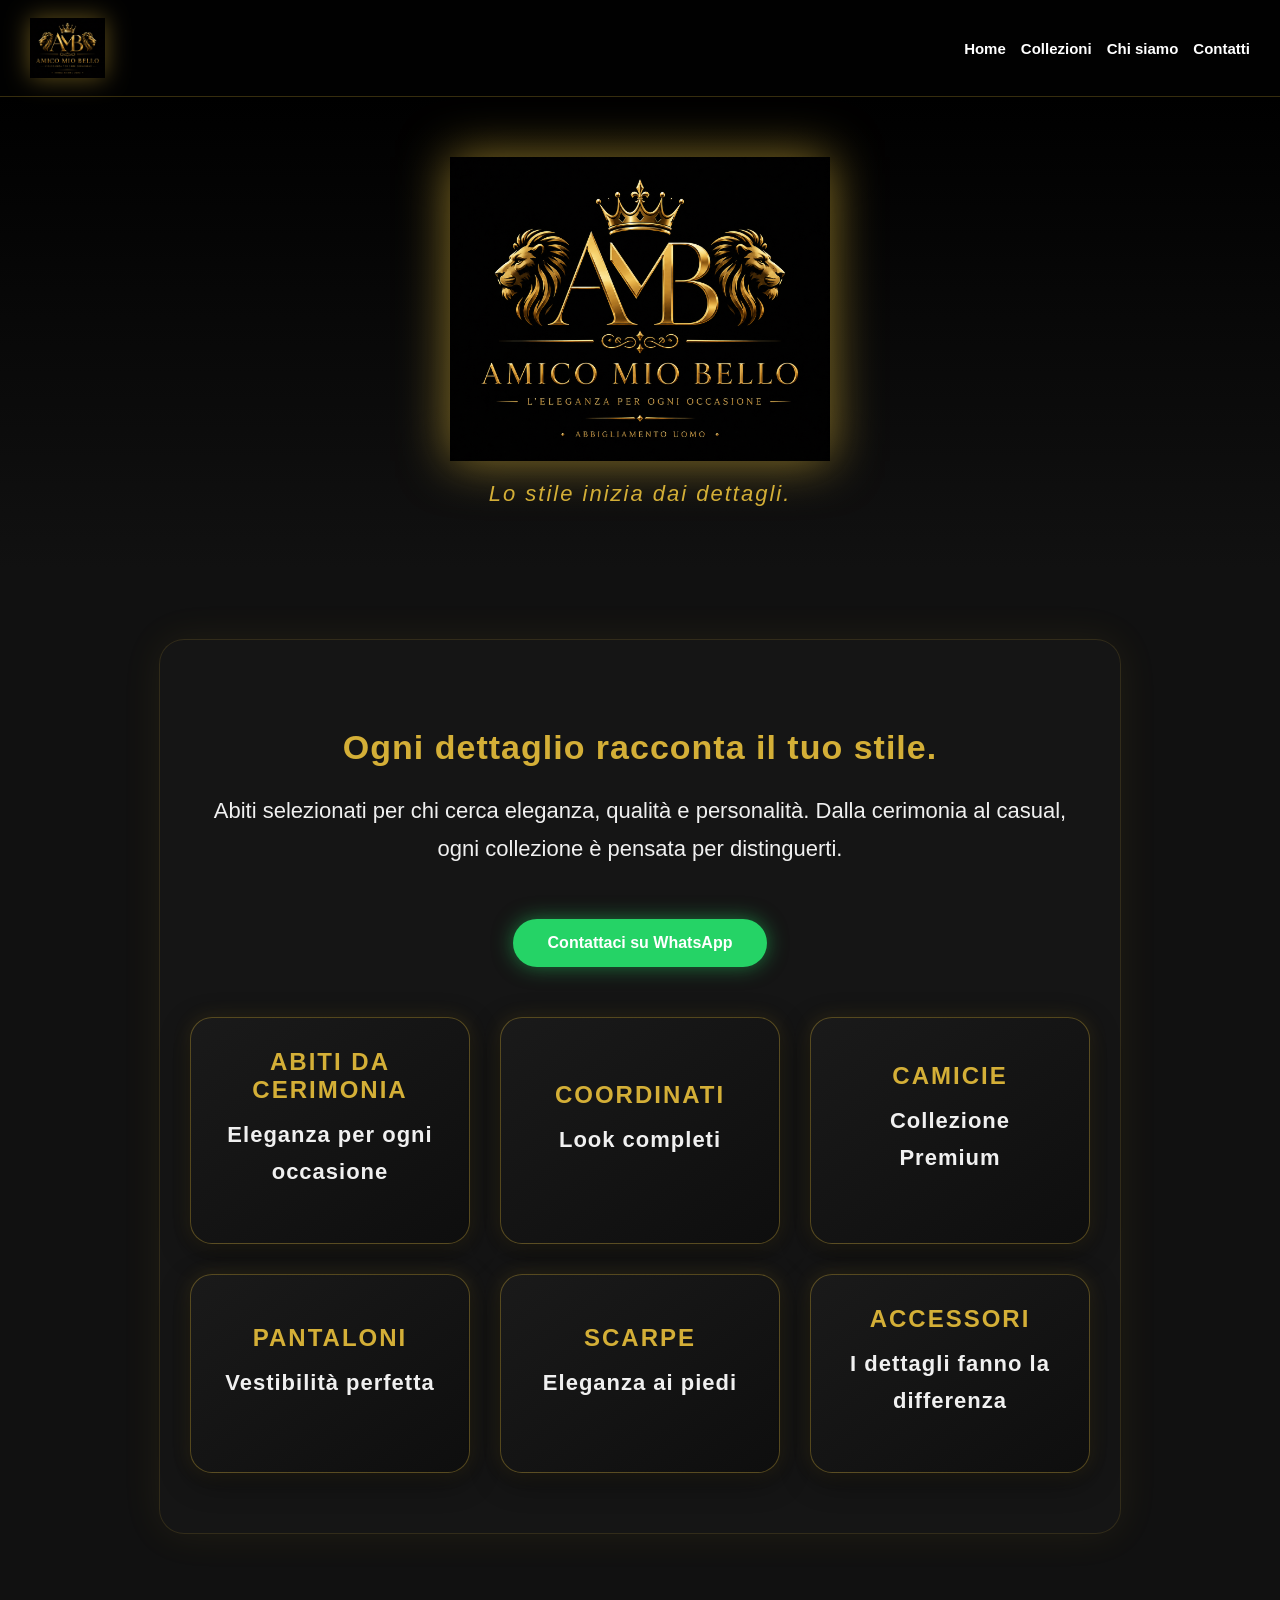
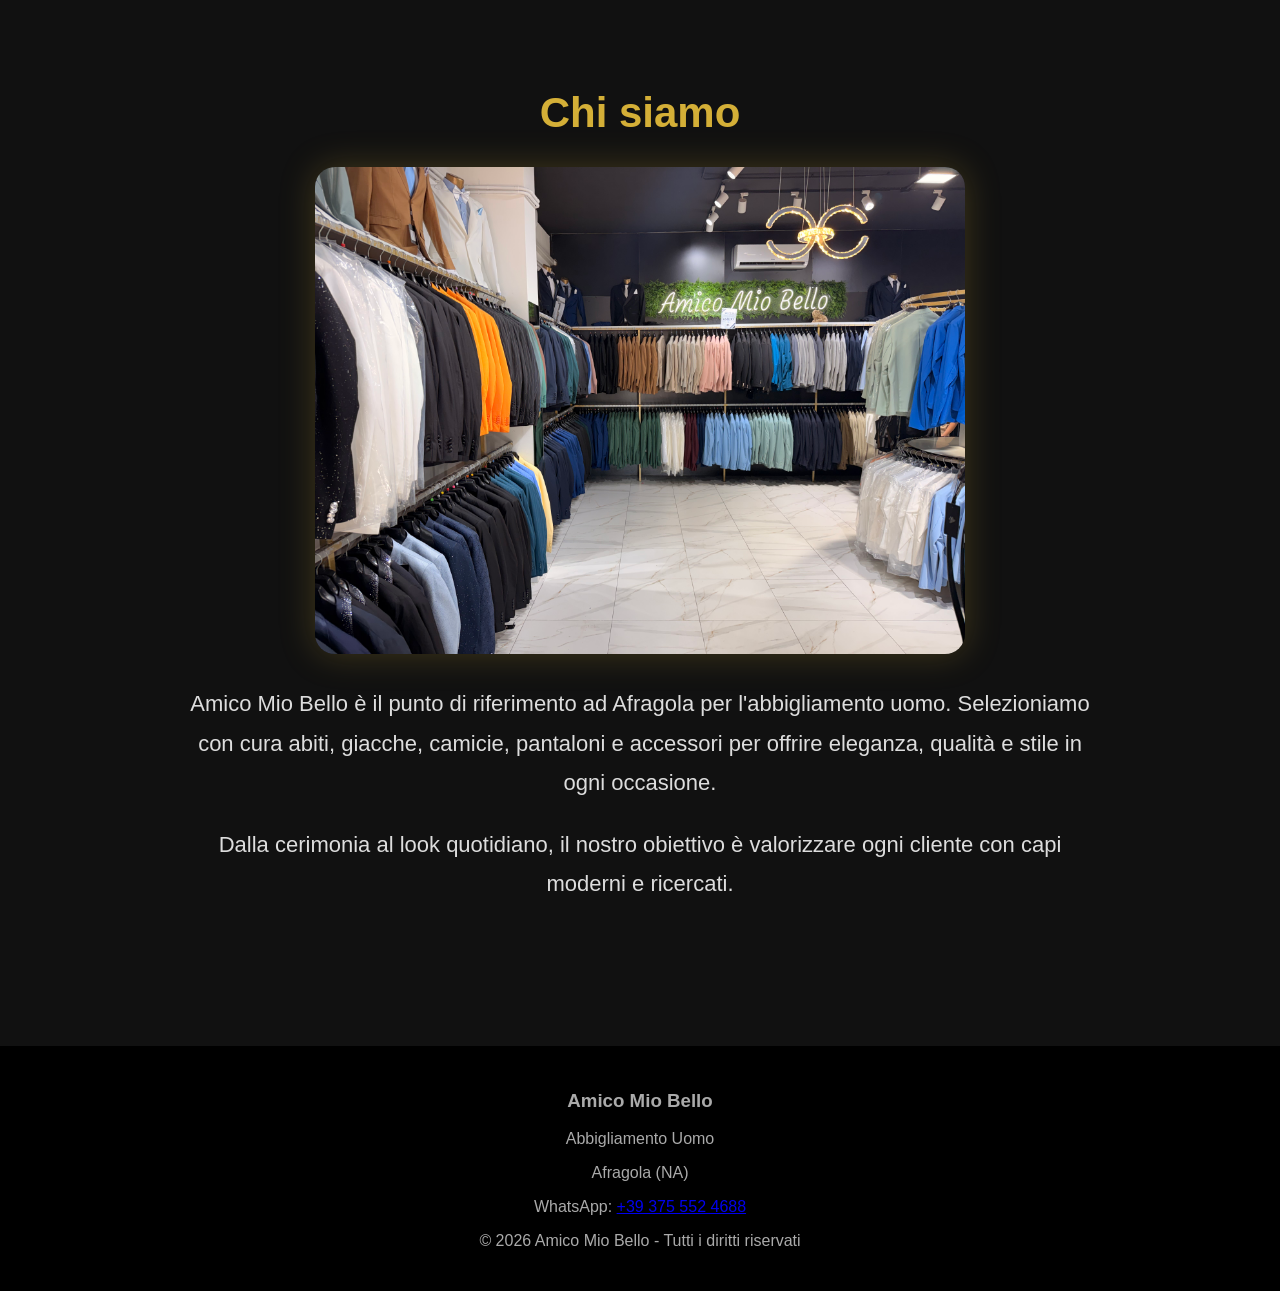
==== index.html @ 4eba766d "Update index.html" ====
<!DOCTYPE html>
<html lang="it">

<head>
<meta charset="UTF-8">
<meta name="viewport" content="width=device-width, initial-scale=1.0">

<title>Amico Mio Bello</title>
<meta name="description" content="Amico Mio Bello è il negozio di abbigliamento uomo ad Afragola. Abiti da cerimonia, completi eleganti, giacche, camicie, pantaloni e accessori.">

<meta name="keywords" content="abbigliamento uomo Afragola, abiti da cerimonia Afragola, completi uomo Napoli, moda uomo">

<meta name="author" content="Amico Mio Bello">

<meta name="robots" content="index, follow">

<meta property="og:title" content="Amico Mio Bello">
<meta property="og:description" content="Moda uomo ad Afragola - Abiti da cerimonia, eleganza e stile.">
<meta property="og:type" content="website">
<style>

body{
margin:0;
font-family:Arial,Helvetica,sans-serif;
background:#111;
color:white;
}

header{
background:linear-gradient(180deg,#000,#111);
padding:60px 20px 40px;
text-align:center;
}

header img{
width:380px;
max-width:90%;
display:block;
margin:0 auto 20px;
filter:drop-shadow(0 0 25px rgba(212,175,55,.65));
animation:logoEntrance 1.8s ease-out;
transition:transform .4s ease;
}

header img:hover{
transform:scale(1.06);
}

@keyframes logoEntrance{
0%{
opacity:0;
transform:translateY(-40px) scale(.8);
}
60%{
opacity:1;
transform:translateY(8px) scale(1.05);
}
100%{
opacity:1;
transform:translateY(0) scale(1);
}
}

header h1{
margin:15px 0 10px;
font-size:54px;
letter-spacing:4px;
font-weight:800;
animation:logoEntrance 2.2s ease-out;
}

header p{
color:#d4af37;
font-size:20px;
}

.hero{
    max-width:900px;
    margin:70px auto;
    padding:60px 30px;
    text-align:center;
    background:rgba(255,255,255,0.02);
    border:1px solid rgba(212,175,55,.15);
    border-radius:25px;
    box-shadow:0 0 40px rgba(212,175,55,.08);
}
.hero{
max-width:900px;
margin:70px auto;
padding:60px 30px;
text-align:center;
background:rgba(255,255,255,0.02);
border:1px solid rgba(212,175,55,.15);
border-radius:25px;
box-shadow:0 0 40px rgba(212,175,55,.08);

}

.btn{
display:inline-block;
margin-top:30px;
padding:15px 35px;
background:#25D366;
color:white;
text-decoration:none;
border-radius:40px;
font-weight:bold;
box-shadow:0 0 20px rgba(37,211,102,.5);
transition:.3s;
}

.cards{
display:grid;
grid-template-columns:repeat(auto-fit,minmax(240px,1fr));
gap:30px;
margin-top:50px;
max-width:1200px;
margin-left:auto;
margin-right:auto;
}

.card{
display:flex;
justify-content:center;
align-items:center;

min-height:120px;
padding:30px;

background:linear-gradient(145deg,#1a1a1a,#0e0e0e);
border:1px solid rgba(212,175,55,.35);
border-radius:22px;

color:#fff;
font-size:24px;
font-weight:700;
text-decoration:none;
letter-spacing:1px;
text-align:center;

box-shadow:
0 8px 30px rgba(0,0,0,.45),
0 0 18px rgba(212,175,55,.15);

transition:.35s;
cursor:pointer;
}
.card h3{
margin:0;
font-size:24px;
font-weight:700;
letter-spacing:2px;
text-transform:uppercase;
color:#d4af37;
}

.card p{
margin-top:12px;
font-size:16px;
line-height:1.6;
color:#d9d9d9;
}

.card{
flex-direction:column;
}
.card:hover{
transform:translateY(-8px) scale(1.03);
border-color:#d4af37;
color:#d4af37;

box-shadow:
0 15px 40px rgba(0,0,0,.6),
0 0 30px rgba(212,175,55,.45);
}

footer{
background:#000;
padding:25px;
text-align:center;
color:#aaa;
margin-top:50px;
}
.gold-title{
    font-size:58px;
    font-weight:900;
    letter-spacing:8px;
    color:#d4af37;
    text-transform:uppercase;
    text-shadow:
        0 0 8px rgba(212,175,55,.4),
        0 0 18px rgba(212,175,55,.3);
    position:relative;
    display:inline-block;
    animation:goldGlow 3s ease-in-out infinite;
}

.gold-subtitle{
    color:#d4af37;
    font-size:22px;
    letter-spacing:2px;
    margin-top:10px;
    font-style:italic;
}

@keyframes goldGlow{

0%,100%{
text-shadow:
0 0 8px rgba(212,175,55,.35),
0 0 18px rgba(212,175,55,.25);
}

50%{
text-shadow:
0 0 18px rgba(255,215,0,.9),
0 0 35px rgba(255,215,0,.5);
}

}
.gold-drip{
width:220px;
height:14px;
margin:0 auto 18px;
background:
radial-gradient(circle,#d4af37 4px,transparent 5px) 15px 0/60px 14px repeat-x;
animation:dripMove 2.5s ease-in-out infinite;
}

@keyframes dripMove{

0%,100%{
transform:translateY(0);
opacity:.9;
}

50%{
transform:translateY(6px);
opacity:1;
}

}
.hero h2{
    color:#d4af37;
    font-size:34px;
    margin-bottom:25px;
    letter-spacing:1px;
}

.hero p{
    font-size:22px;
    line-height:1.7;
    color:#f0f0f0;
}
.navbar{
position:sticky;
top:0;
z-index:1000;

display:flex;
justify-content:space-between;
align-items:center;

padding:18px 30px;

background:rgba(0,0,0,.92);

backdrop-filter:blur(12px);

border-bottom:1px solid rgba(212,175,55,.25);
}

.logo-nav img{
height:60px;
display:block;
transition:.4s;
filter:drop-shadow(0 0 12px rgba(212,175,55,.45));
}

.logo-nav img:hover{
transform:scale(1.08);
}

.menu{
display:flex;
gap:15px;
align-items:center;
}

.menu a{
color:white;
text-decoration:none;
font-size:15px;
font-weight:600;
white-space:nowrap;
transition:.3s;
}

.menu a:hover{
color:#d4af37;
text-shadow:0 0 12px gold;
}
.about{
    max-width:900px;
    margin:80px auto;
    padding:40px 20px;
    text-align:center;
}

.about h2{
    color:#d4af37;
    font-size:42px;
    margin-bottom:30px;
}

.about img{
    width:100%;
    max-width:650px;
    height:auto;
    display:block;
    margin:0 auto 30px;
    border-radius:20px;
    box-shadow:0 0 35px rgba(212,175,55,.25);
}

.about p{
    color:#ddd;
    font-size:22px;
    line-height:1.8;
}
/* ===== CATALOGO ABITI ===== */

#abiti{
    padding:60px 20px;
    text-align:center;
    background:#111;
}

#abiti h2{
    color:#d4af37;
    font-size:38px;
    margin-bottom:10px;
}

#abiti p{
    color:#ddd;
    margin-bottom:40px;
    font-size:18px;
}

.gallery{
    display:grid;
    grid-template-columns:repeat(auto-fit,minmax(280px,1fr));
    gap:30px;
    max-width:1300px;
    margin:auto;
}

.item{
    background:#1b1b1b;
    border-radius:20px;
    overflow:hidden;
    box-shadow:0 0 20px rgba(212,175,55,.15);
    transition:.3s;
}

.item:hover{
    transform:translateY(-8px);
    box-shadow:0 0 35px rgba(212,175,55,.45);
}

.item img{
    width:100%;
    height:420px;
    object-fit:cover;
    display:block;
}

.item .btn{
    display:block;
    margin:20px;
    padding:15px;
    border-radius:12px;
    background:#25D366;
    color:white;
    text-decoration:none;
    font-weight:bold;
    transition:.3s;
}

.item .btn:hover{
    background:#1ebe5d;
}
.sizes{
    margin:15px 0;
    padding:12px;
    border:1px solid rgba(212,175,55,.25);
    border-radius:12px;
    color:#fff;
    background:#1a1a1a;
    font-size:17px;
    line-height:1.8;
}

.note{
    color:#d4af37;
    font-size:15px;
    font-style:italic;
    margin:10px 20px 20px;
}
</style>

</head>

<body>

<nav class="navbar">
    <div class="logo-nav">
    <img src="0FABD15D-72E4-4ED8-8CBF-34B293FEB72E.png" alt="AMB">
</div>

    <div class="menu">
        <a href="#">Home</a>
        <a href="#collezioni">Collezioni</a>
        <a href="#chi">Chi siamo</a>
        <a href="#contatti">Contatti</a>
    </div>
</nav>

<header>

<img src="0FABD15D-72E4-4ED8-8CBF-34B293FEB72E.png" alt="AMB">

<p class="gold-subtitle">Lo stile inizia dai dettagli.</p>

</header>

<div class="hero">

<h2>Ogni dettaglio racconta il tuo stile.</h2>

<p>
Abiti selezionati per chi cerca eleganza, qualità e personalità.
Dalla cerimonia al casual, ogni collezione è pensata per distinguerti.
</p>

<a class="btn" href="https://wa.me/393755524688">
Contattaci su WhatsApp
</a>

<div class="cards">

<a href="abiti-cerimoniali.html" class="card">
    <h3>ABITI DA CERIMONIA</h3>
    <p>Eleganza per ogni occasione</p>
</a>

<a href="#" class="card">
    <h3>COORDINATI</h3>
    <p>Look completi</p>
</a>

<a href="#" class="card">
    <h3>CAMICIE</h3>
    <p>Collezione Premium</p>
</a>

<a href="#" class="card">
    <h3>PANTALONI</h3>
    <p>Vestibilità perfetta</p>
</a>

<a href="#" class="card">
    <h3>SCARPE</h3>
    <p>Eleganza ai piedi</p>
</a>

<a href="#" class="card">
    <h3>ACCESSORI</h3>
    <p>I dettagli fanno la differenza</p>
</a>

</div>

</div>

<section id="chi" class="about">

<h2>Chi siamo</h2>

<img src="IMG_2862.jpeg" alt="Negozio Amico Mio Bello">

<p>
Amico Mio Bello è il punto di riferimento ad Afragola per l'abbigliamento uomo.
Selezioniamo con cura abiti, giacche, camicie, pantaloni e accessori per offrire eleganza, qualità e stile in ogni occasione.
</p>

<p>
Dalla cerimonia al look quotidiano, il nostro obiettivo è valorizzare ogni cliente con capi moderni e ricercati.
</p>

</section>
<footer id="contatti">

<h3>Amico Mio Bello</h3>

<p>Abbigliamento Uomo</p>

<p>Afragola (NA)</p>

<p>WhatsApp: <a href="https://wa.me/393755524688">+39 375 552 4688</a></p>

<p>© 2026 Amico Mio Bello - Tutti i diritti riservati</p>

</footer>

</body>

</html>
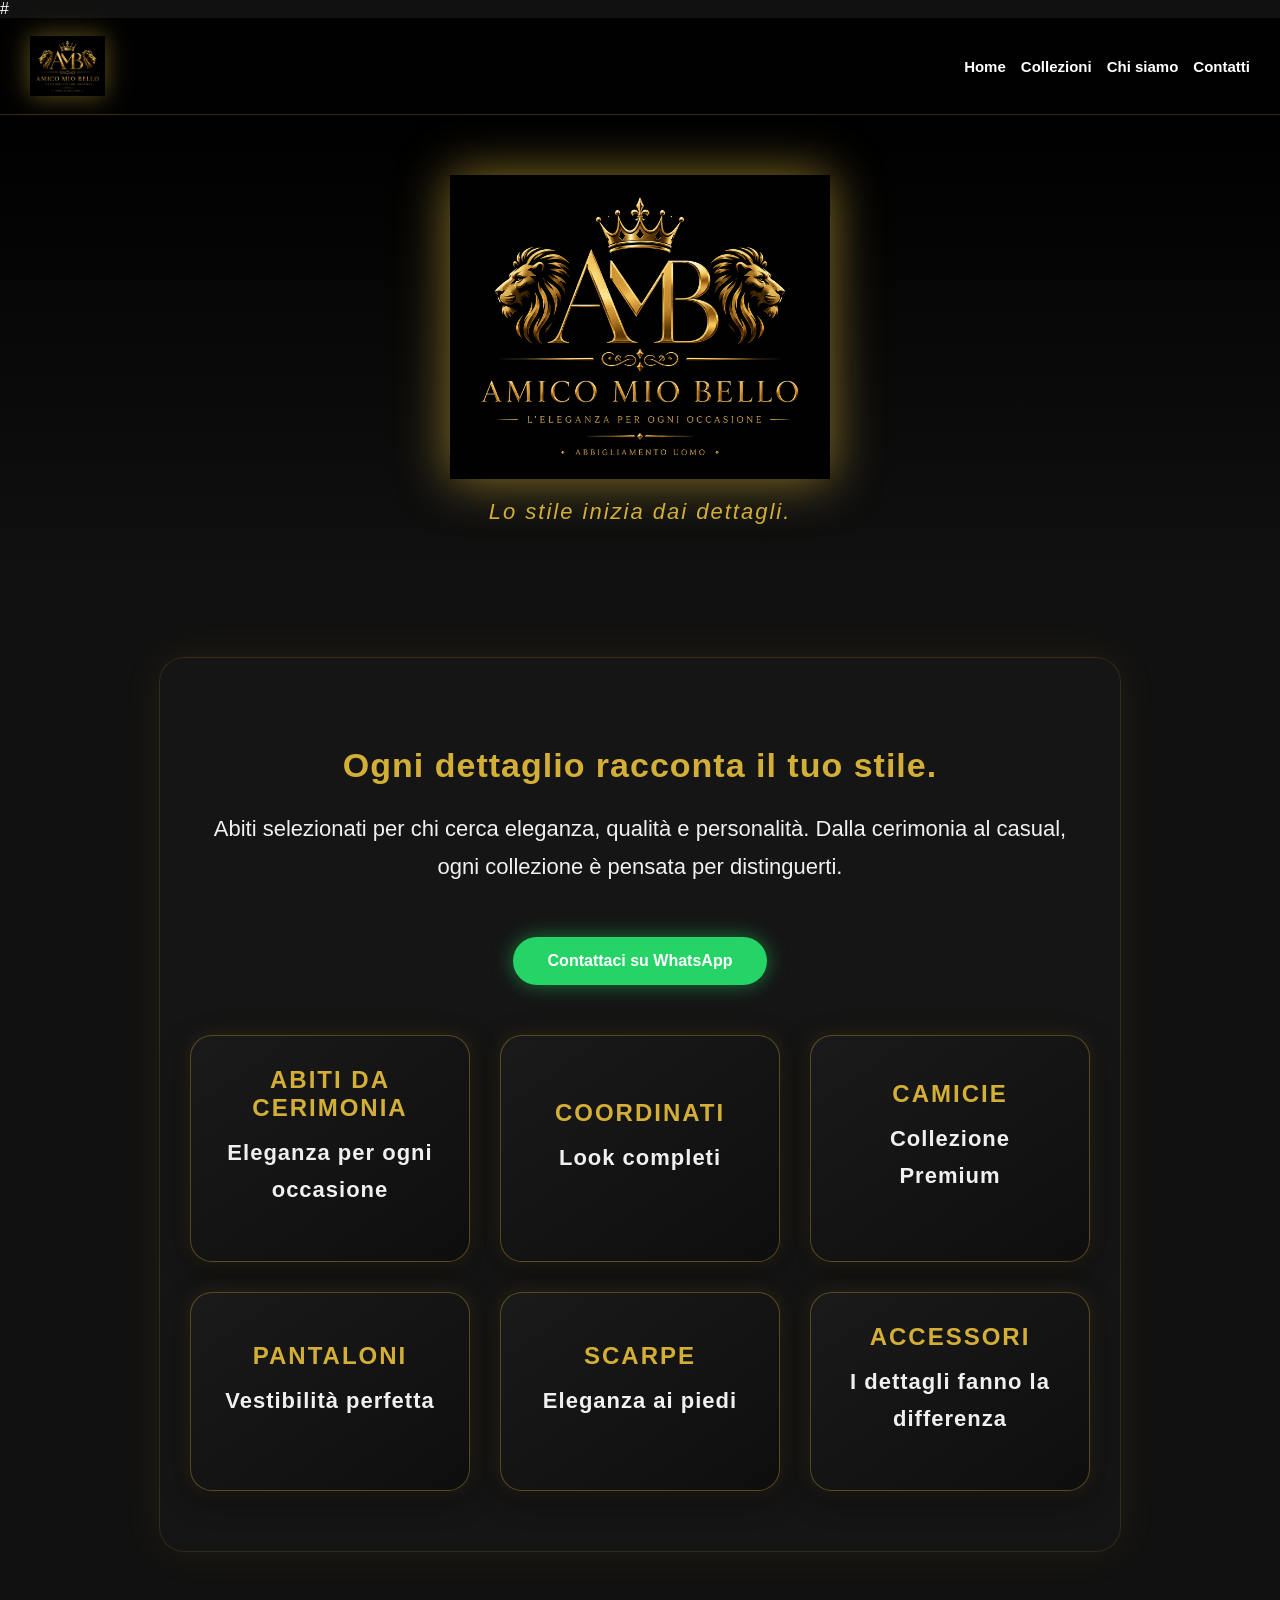
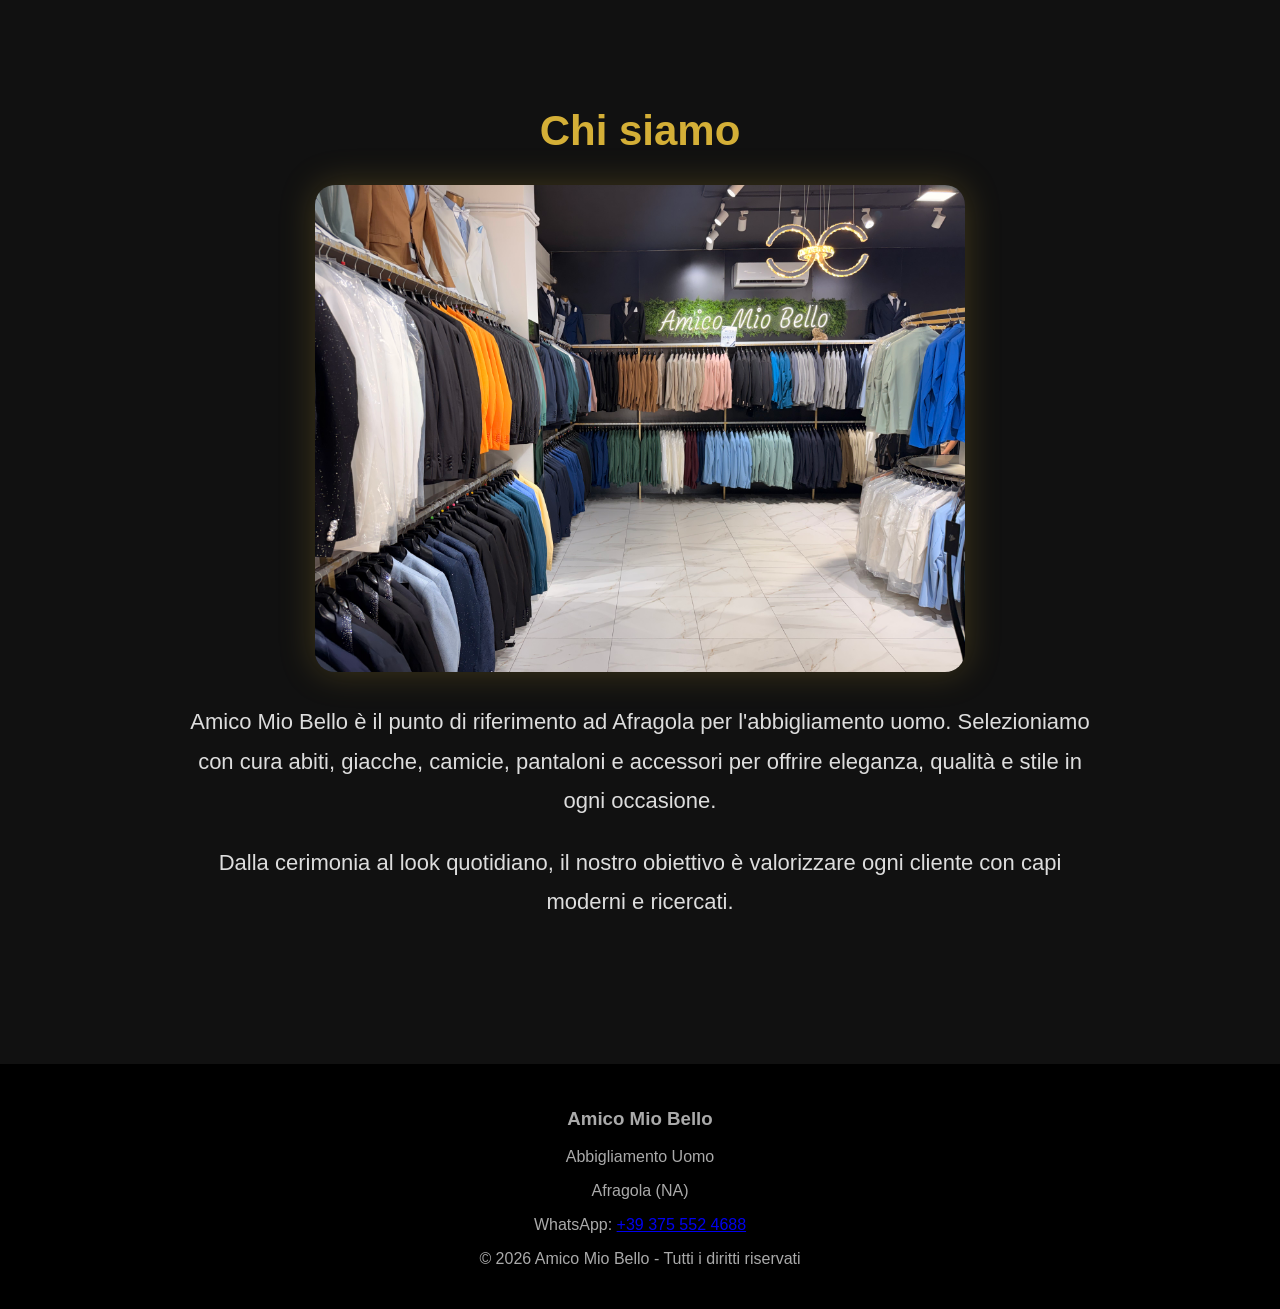
==== commit f7bee021: "Update index.html" ====
--- a/index.html
+++ b/index.html
@@ -1,11 +1,11 @@
-<!DOCTYPE html>
+#<!DOCTYPE html>
 <html lang="it">
 
 <head>
 <meta charset="UTF-8">
 <meta name="viewport" content="width=device-width, initial-scale=1.0">
 
-<title>Amico Mio Bello</title>
+<title>Amico Mio Bello | Abbigliamento Uomo ad Afragola - Abiti da Cerimonia</title>
 <meta name="description" content="Amico Mio Bello è il negozio di abbigliamento uomo ad Afragola. Abiti da cerimonia, completi eleganti, giacche, camicie, pantaloni e accessori.">
 
 <meta name="keywords" content="abbigliamento uomo Afragola, abiti da cerimonia Afragola, completi uomo Napoli, moda uomo">
@@ -17,6 +17,7 @@
 <meta property="og:title" content="Amico Mio Bello">
 <meta property="og:description" content="Moda uomo ad Afragola - Abiti da cerimonia, eleganza e stile.">
 <meta property="og:type" content="website">
+<link rel="canonical" href="https://amicomiobello.github.io/amicomiobello/">
 <style>
 
 body{
@@ -409,7 +410,22 @@
     margin:10px 20px 20px;
 }
 </style>
-
+<script type="application/ld+json">
+{
+  "@context":"https://schema.org",
+  "@type":"ClothingStore",
+  "name":"Amico Mio Bello",
+  "image":"https://amicomiobello.github.io/amicomiobello/0FABD15D-72E4-4ED8-8CBF-34B293FEB72E.png",
+  "telephone":"+393755524688",
+  "url":"https://amicomiobello.github.io/amicomiobello/",
+  "address":{
+    "@type":"PostalAddress",
+    "addressLocality":"Afragola",
+    "addressRegion":"NA",
+    "addressCountry":"IT"
+  }
+}
+</script>
 </head>
 
 <body>
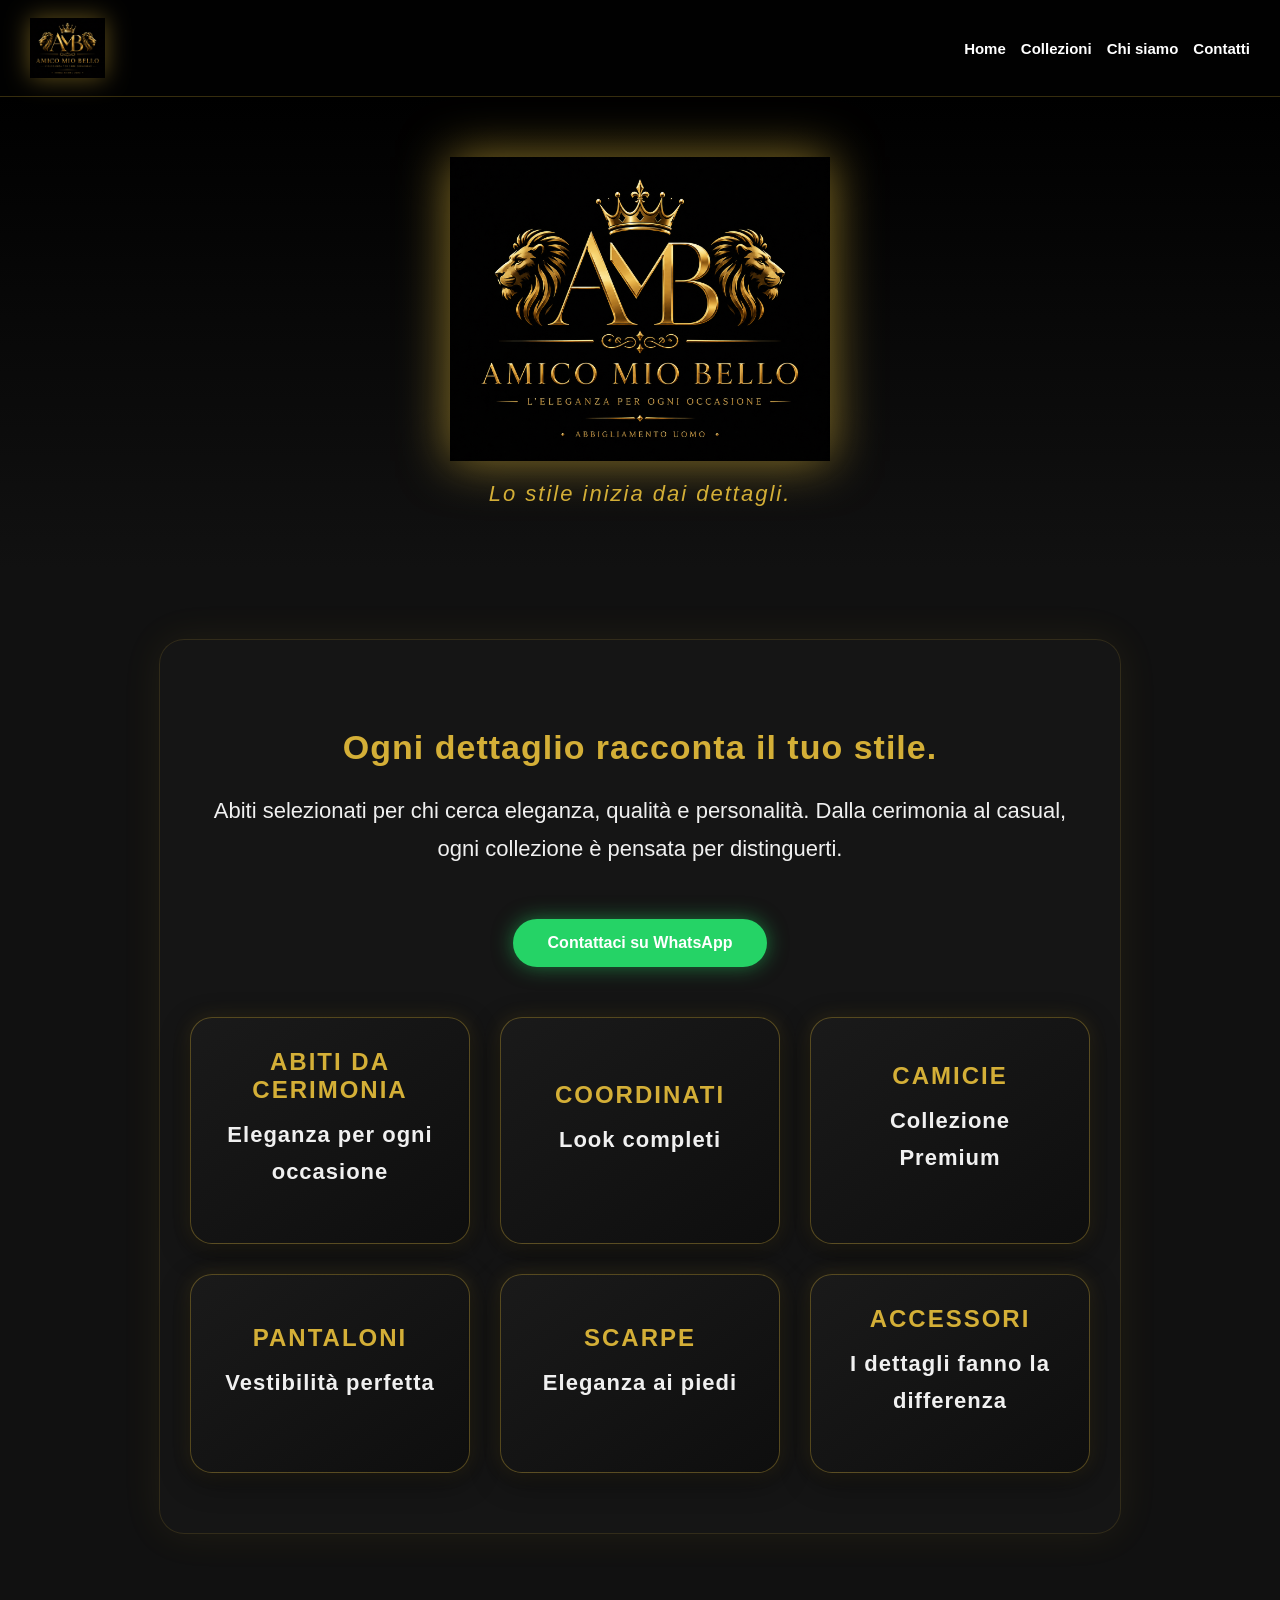
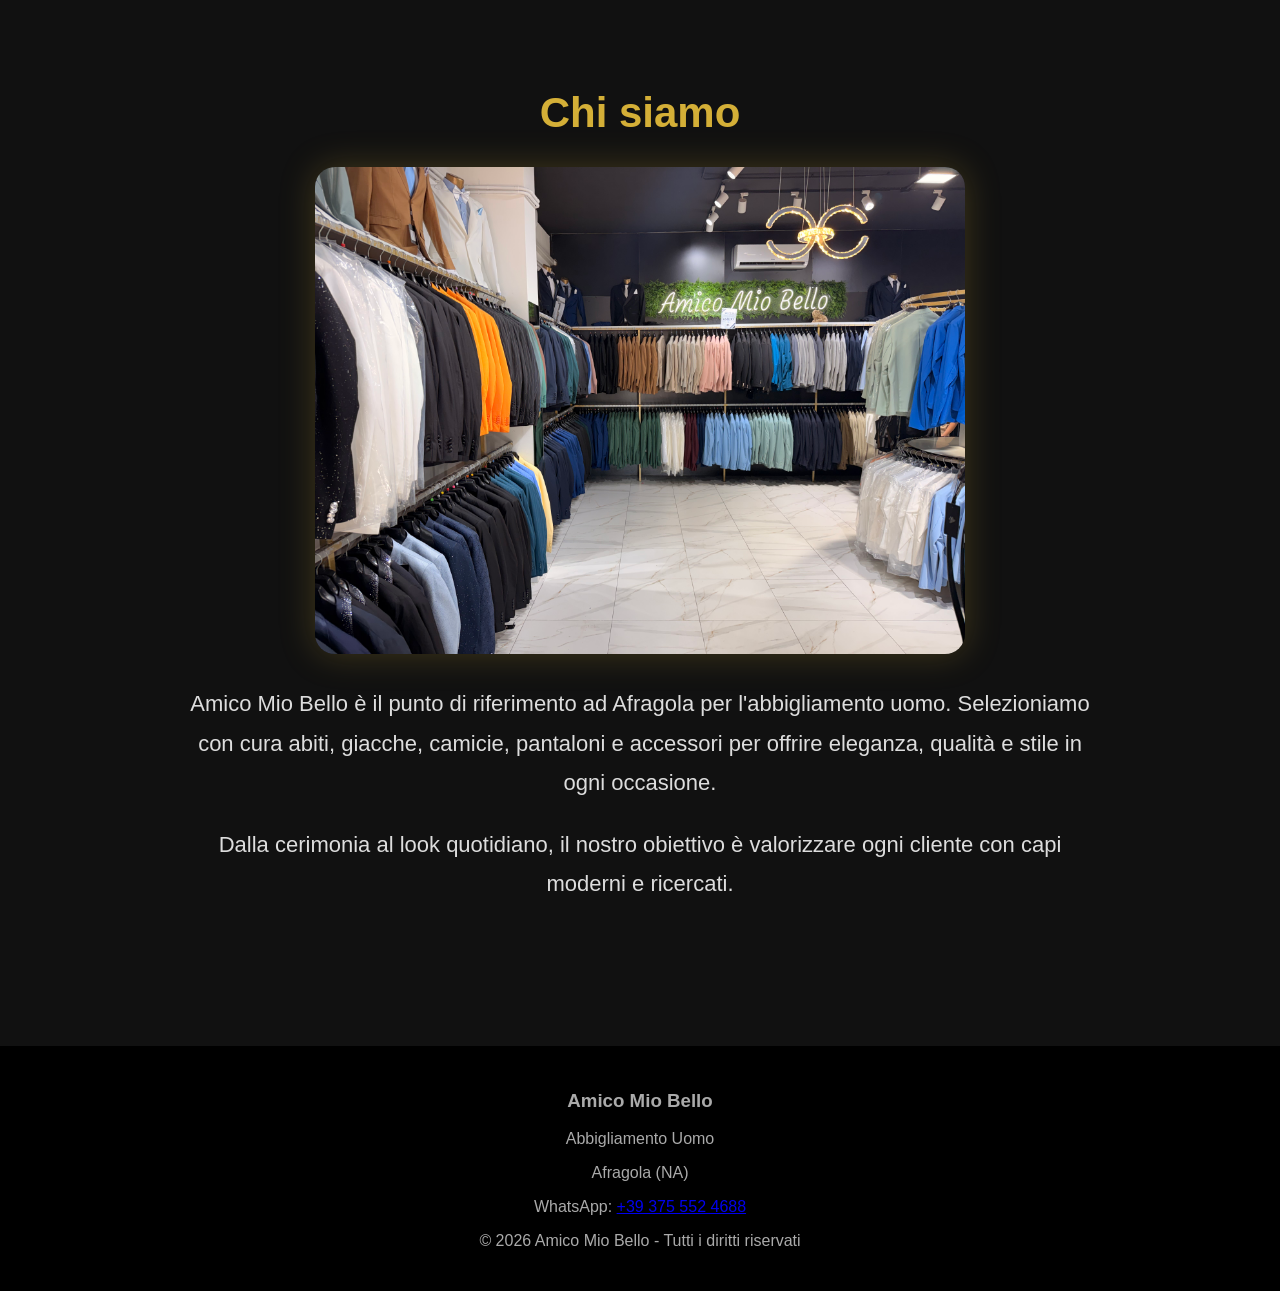
==== commit d57bad92: "Update index.html" ====
--- a/index.html
+++ b/index.html
@@ -1,4 +1,4 @@
-#<!DOCTYPE html>
+<!DOCTYPE html>
 <html lang="it">
 
 <head>
